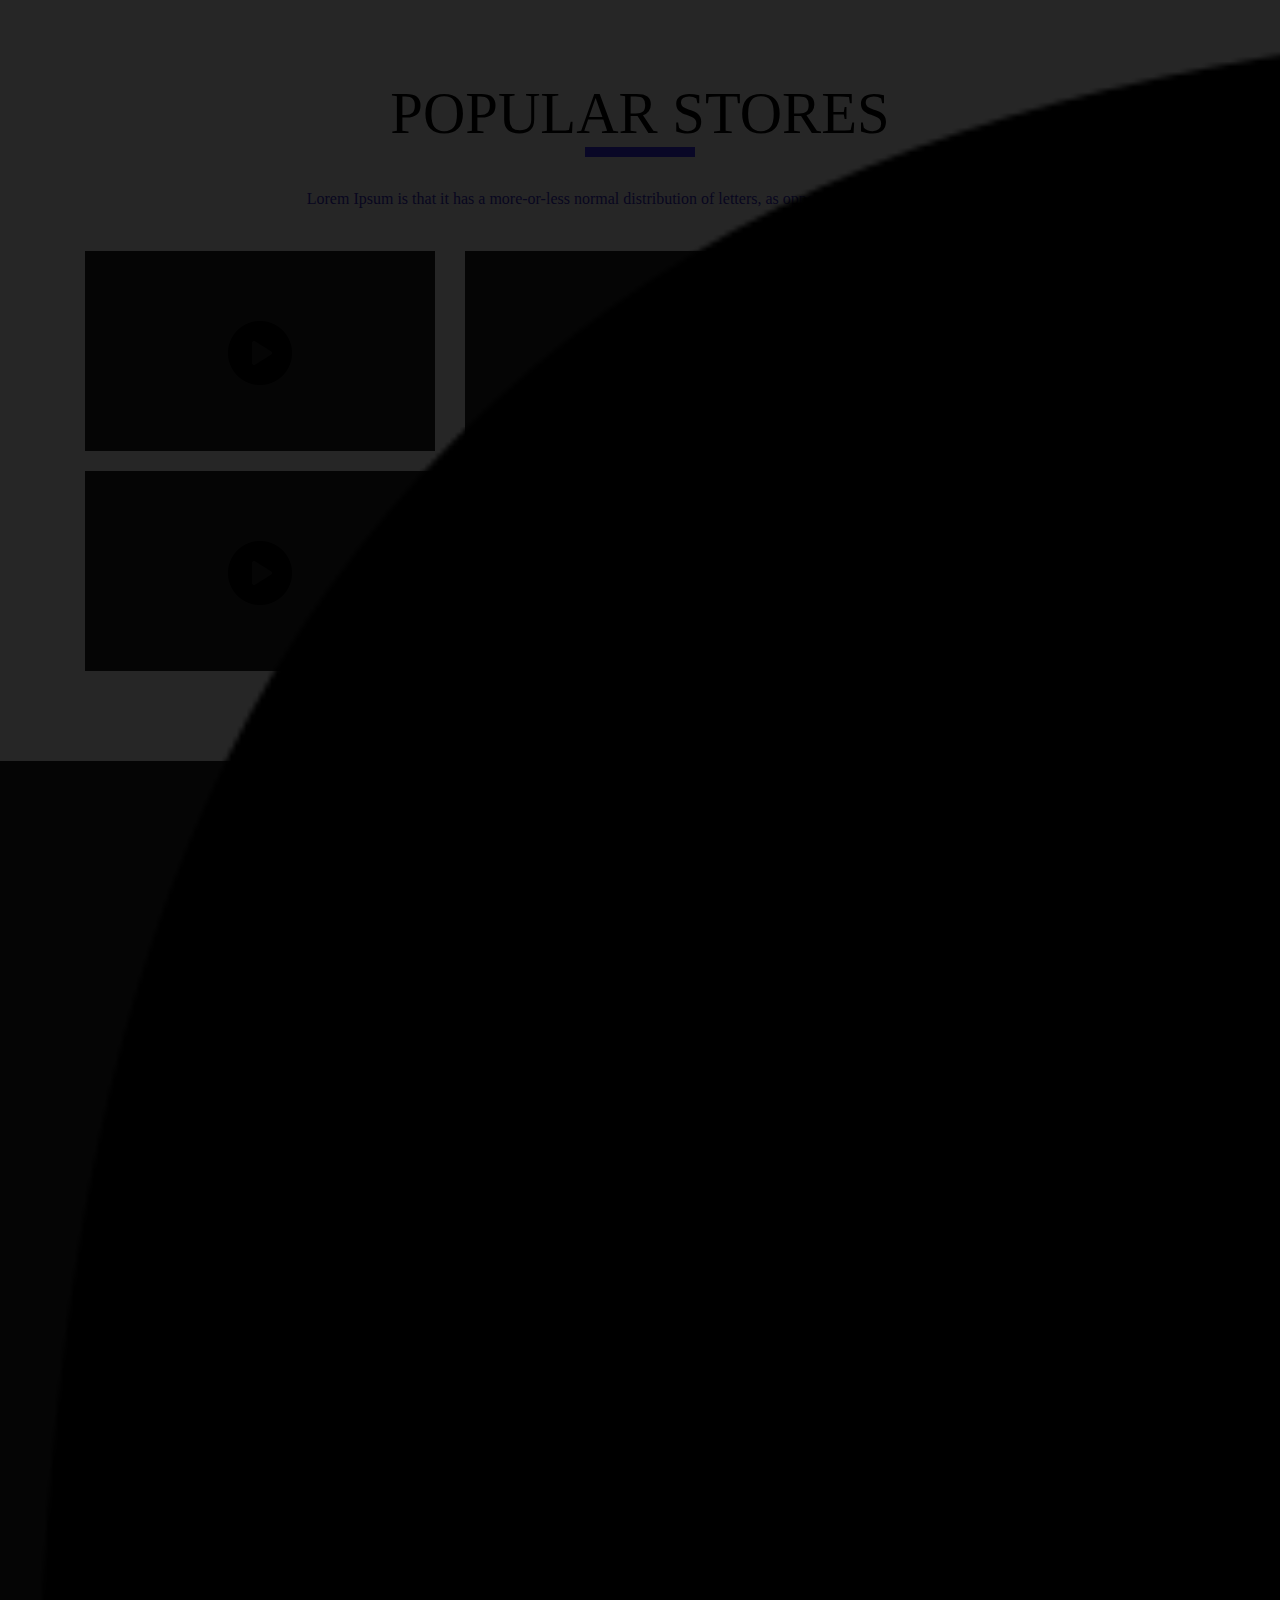
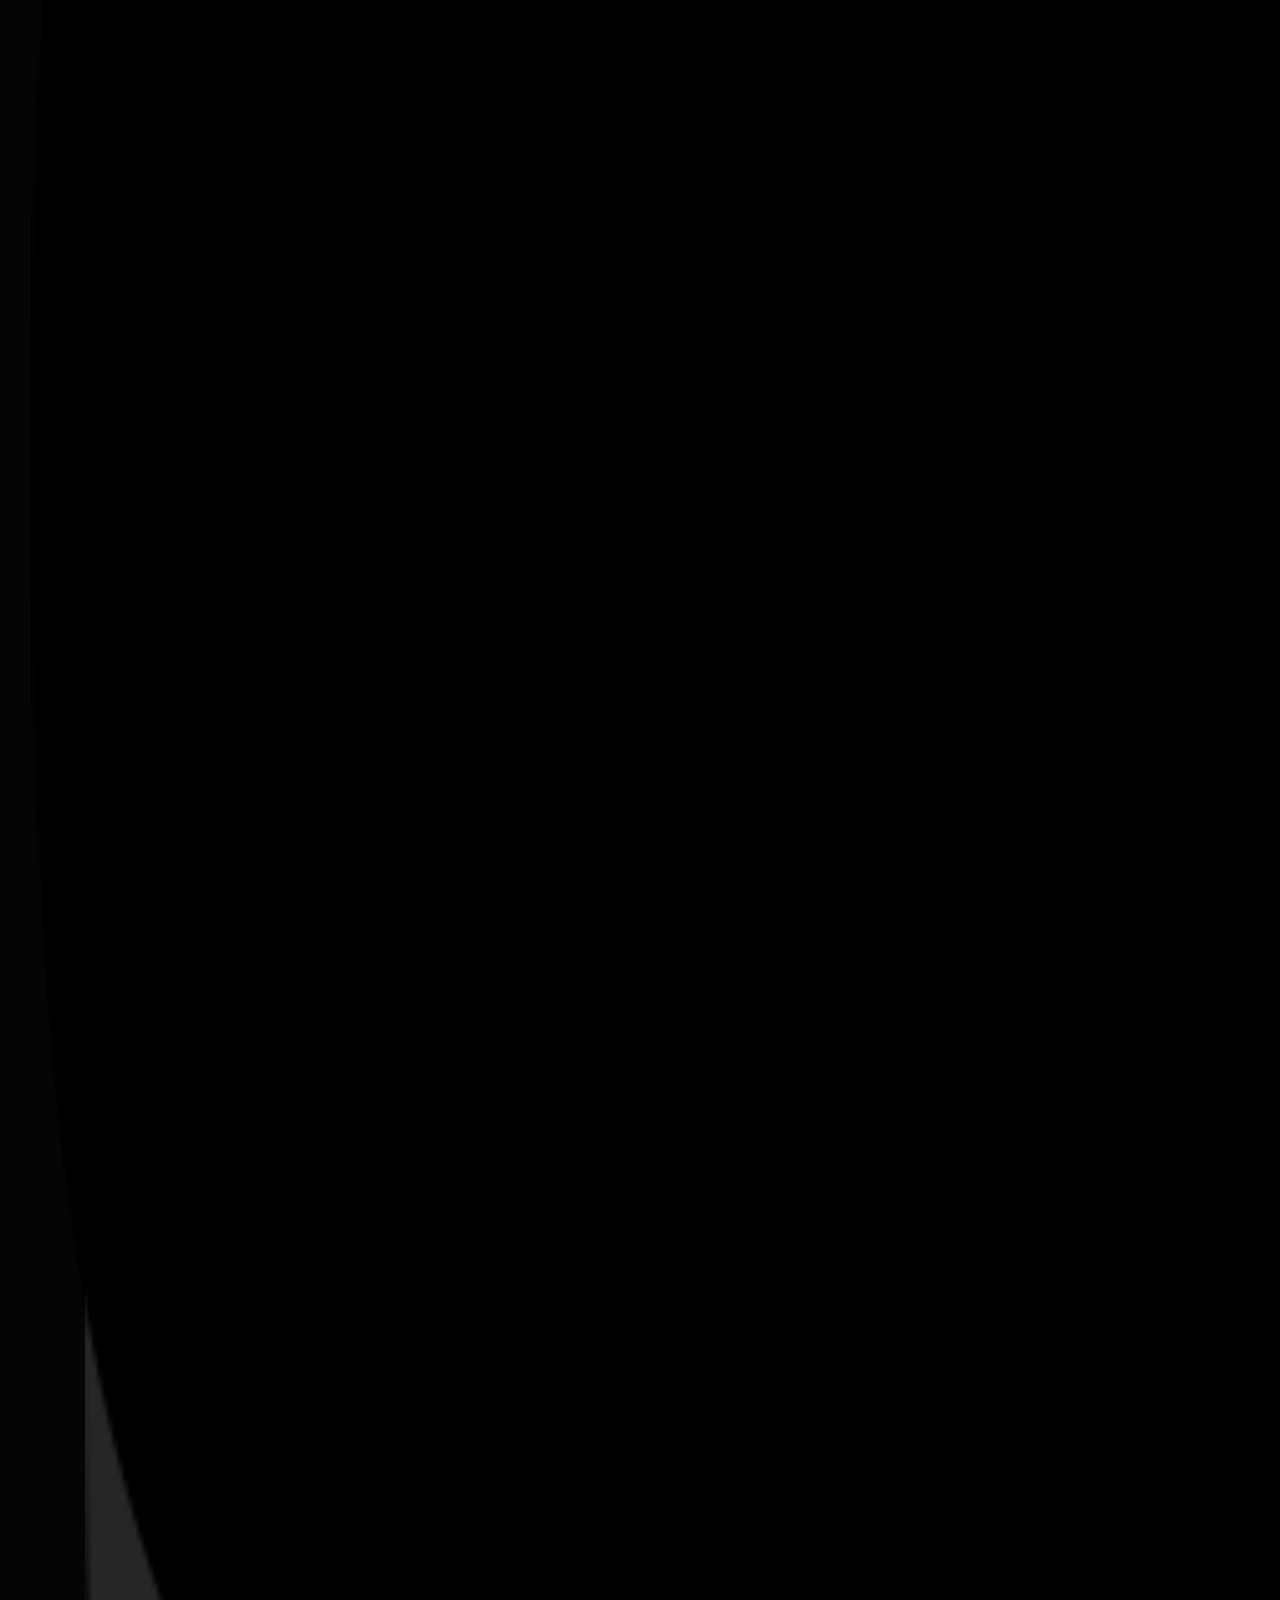
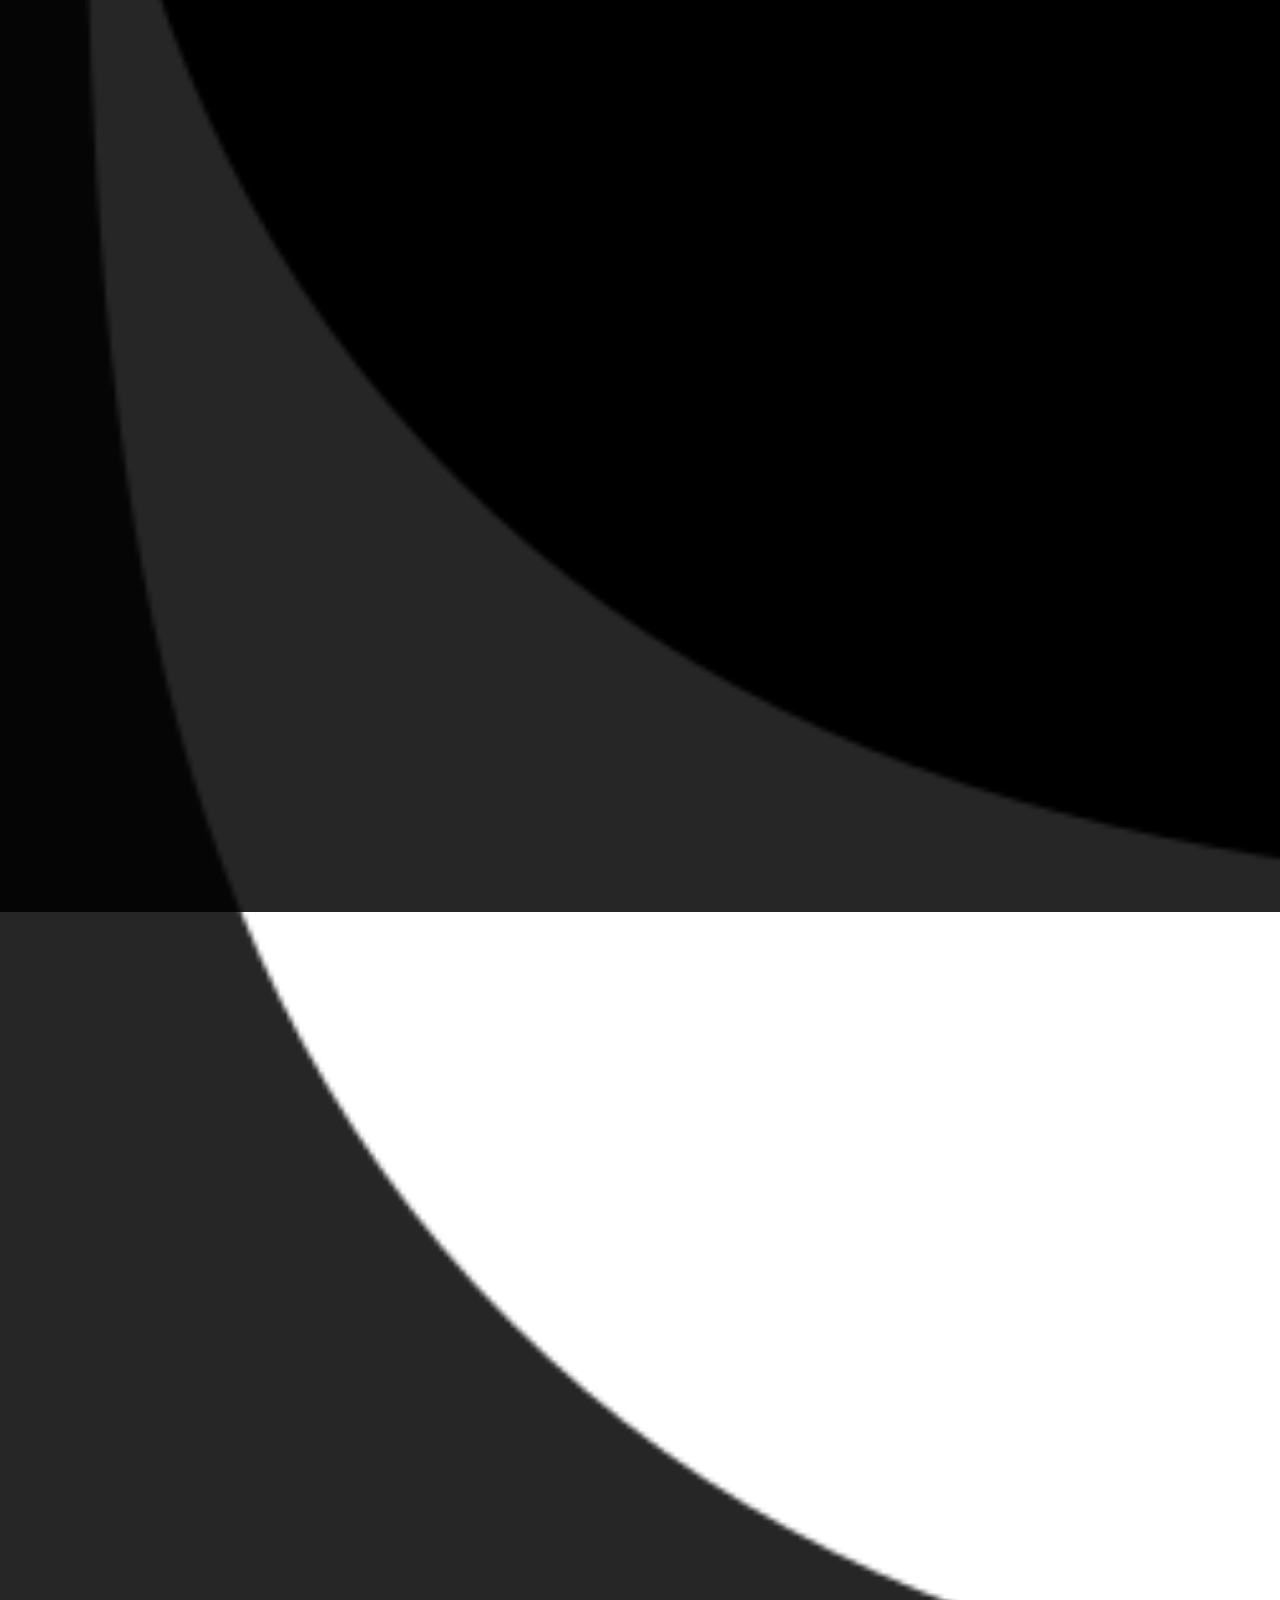
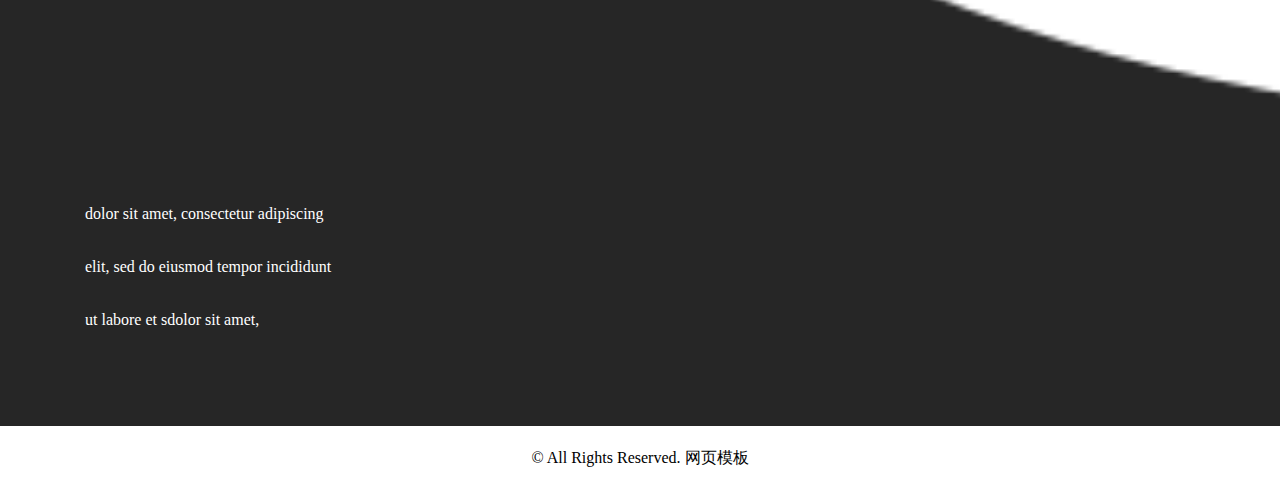
==== index.html @ aa5a90cc "Update and rename news.html to index.html" ====
<!DOCTYPE html>
<html lang="en">
<head>
<!-- basic -->
<meta charset="utf-8">
<meta http-equiv="X-UA-Compatible" content="IE=edge">
<meta name="viewport" content="width=device-width, initial-scale=1">
<!-- mobile metas -->
<meta name="viewport" content="width=device-width, initial-scale=1">
<meta name="viewport" content="initial-scale=1, maximum-scale=1">
<!-- site metas -->
<title>News</title>
<meta name="keywords" content="">
<meta name="description" content="">
<meta name="author" content="">	
<!-- bootstrap css -->
<link rel="stylesheet" type="text/css" href="css/bootstrap.min.css">
<!-- style css -->
<link rel="stylesheet" type="text/css" href="css/style.css">
<!-- Responsive-->
<link rel="stylesheet" href="css/responsive.css">
<!-- fevicon -->
<link rel="icon" href="images/fevicon.png" type="image/gif" />
<!-- Scrollbar Custom CSS -->
<link rel="stylesheet" href="css/jquery.mCustomScrollbar.min.css">
<!-- Tweaks for older IEs-->
<link rel="stylesheet" href="https://cdn.bootcdn.net/ajax/libs/font-awesome/4.0.3/css/font-awesome.css">
<!-- owl stylesheets --> 
<link rel="stylesheet" href="css/owl.carousel.min.css">
<link rel="stylesheet" href="css/owl.theme.default.min.css">
<link rel="stylesheet" href="https://cdn.bootcdn.net/ajax/libs/fancybox/2.1.5/jquery.fancybox.min.css" media="screen">

</head>
<body>
	<!-- header section start -->
	<div class="header_section">
		<div class="container-fluid">
			<nav class="navbar navbar-expand-lg navbar-light bg-light">
                <div class="logo"><a href="index.html"><img src="images/logo.png"></a></div>
                <button class="navbar-toggler" type="button" data-toggle="collapse" data-target="#navbarSupportedContent" aria-controls="navbarSupportedContent" aria-expanded="false"aria-label="Toggle navigation">
                <span class="navbar-toggler-icon"></span>
                </button>
                <div class="collapse navbar-collapse" id="navbarSupportedContent">
                   <a class="nav-item nav-link" href="index.html">Home</a>
                   <a class="nav-item nav-link" href="browse ads.html">Browse ads</a>
                   <a class="nav-item nav-link" href="about.html">About</a>
                   <a class="nav-item nav-link" href="news.html">News</a>
                   <a class="nav-item nav-link" href="clients.html">Clients</a>
                   <a class="nav-item nav-link" href="contact.html">Contact</a>
                   <a class="nav-item nav-link" href="contact.html">LOG IN / SIGN UP</a>
                   <div class="search_main"><img src="images/search-icon.png"></div>
                </div>
            </nav>
		</div>
    </div>
	<!-- header section end -->
	<!-- section popular stores start -->
    <div class="layout_padding popular_section">
        <div class="container">
            <h1 class="popular_taital">POPULAR STORES</h1>
            <p class="lorem_ipsum_text">Lorem Ipsum is that it has a more-or-less normal distribution of letters, as opposed to using 'Content her</p>
            <div class="popular_section2">
                <div class="row">
                    <div class="col-md-4">
                        <div class="video_main">
                            <div class="play_icon"><a href="#"><img src="images/play-icon.png"></a></div>
                        </div>
                        <div class="video_main">
                            <div class="play_icon"><a href="#"><img src="images/play-icon.png"></a></div>
                        </div>
                    </div>
                    <div class="col-md-4">
                        <div class="video_main_2">
                            <div class="play_icon_2"><a href="#"><img src="images/play-icon.png"></a></div>
                        </div>
                    </div>
                    <div class="col-md-4">
                        <div class="video_main">
                            <div class="play_icon"><a href="#"><img src="images/play-icon.png"></a></div>
                        </div>
                        <div class="video_main">
                            <div class="play_icon"><a href="#"><img src="images/play-icon.png"></a></div>
                        </div>
                    </div>
                </div>
            </div>
        </div>
    </div>
    <!-- section POPULAR STORES end -->
	<!-- footer section start -->
	<div class="layout_padding footer_section">
		<div class="container">
			<div class="row">
				<div class="col-sm-6 col-md-6 col-lg-3">
					<div class="footer_logo"><img src="images/footer-logo.png"></div>
					<p class="dolor_text">dolor sit amet, consectetur adipiscing elit, sed do eiusmod tempor incididunt ut labore et sdolor sit amet,</p>
				</div>
				<div class="col-sm-6 col-md-6 col-lg-3">
					<h1 class="quick_text">Quick links</h1>
					<div class="chevron_arrow"><img src="images/chevron-arrow.png"><span class="padding-left">Join Us</span></div>
					<div class="chevron_arrow"><img src="images/chevron-arrow.png"><span class="padding-left">Maintenance</span></div>
					<div class="chevron_arrow"><img src="images/chevron-arrow.png"><span class="padding-left">Language Packs</span></div>
					<div class="chevron_arrow"><img src="images/chevron-arrow.png"><span class="padding-left">LearnPress</span></div>
					<div class="chevron_arrow"><img src="images/chevron-arrow.png"><span class="padding-left">Release Status</span></div>
				</div>
				<div class="col-sm-6 col-md-6 col-lg-3">
					<h1 class="subscribe_text">Subcribe email</h1>
					<p class="ipsum_text">Lorem ipsum dolor sit amet, consectetur adipiscing elit,</p>
					<input type="text" class="email_text" placeholder="Your Email" name="Name">
					<button class="submit_text">Submit</button>
				</div>
				<div class="col-sm-6 col-md-6 col-lg-3">
					<h1 class="quick_text">Contact Us</h1>
					<div class="map_flag"><img src="images/map-flag.png"><span class="padding-left">London 145 United Kingdom</span></div>
					<div class="map_flag"><img src="images/email-icon.png"><span class="padding-left">adsiter@gmail.com</span></div>
					<div class="map_flag"><img src="images/phone-icon.png"><span class="padding-left">+12586954775</span></div>
				</div>
			</div>
		</div>
	</div>
	<!-- footer section end -->
	<!-- copyright section start -->
    <div class="copyright">
    	<p class="copyright_text">&copy; All Rights Reserved. <a target="_blank" href="http://www.mobanwang.com/" title="网页模板">网页模板</a></p>
    </div>
	<!-- copyright section end -->
    <!-- Javascript files-->
    <script src="js/jquery.min.js"></script>
    <script src="js/popper.min.js"></script>
    <script src="js/bootstrap.bundle.min.js"></script>
    <script src="js/jquery-3.0.0.min.js"></script>
    <script src="js/plugin.js"></script>
    <!-- sidebar -->
    <script src="js/jquery.mCustomScrollbar.concat.min.js"></script>
    <script src="js/custom.js"></script>
    <!-- javascript --> 
    <script src="js/owl.carousel.js"></script>
    <script src="https://cdn.bootcdn.net/ajax/libs/fancybox/2.1.5/jquery.fancybox.min.js"></script>    
</body>
</html>
---- css/style.css ----
/*--------------------------------------------------------------------- File Name: style.css ---------------------------------------------------------------------*/


/*--------------------------------------------------------------------- import Fonts ---------------------------------------------------------------------*/
@import url('https://fonts.googleapis.com/css?family=Raleway:100,100i,200,200i,300,300i,400,400i,500,500i,600,600i,700,700i,800,800i,900,900i&display=swap&subset=latin-ext');

@import url('https://fonts.googleapis.com/css?family=Poppins:100,100i,200,200i,300,300i,400,400i,500,500i,600,600i,700,700i,800,800i,900,900i');

/*****---------------------------------------- 1) font-family: 'Rajdhani', sans-serif;
 2) font-family: 'Poppins', sans-serif;
 ----------------------------------------*****/


/*--------------------------------------------------------------------- import Files ---------------------------------------------------------------------*/

@import url(animate.min.css);
@import url(normalize.css);
@import url(icomoon.css);
@import url(css/font-awesome.min.css);
@import url(meanmenu.css);
@import url(owl.carousel.min.css);
@import url(swiper.min.css);
@import url(slick.css);
@import url(jquery.fancybox.min.css);
@import url(jquery-ui.css);
@import url(nice-select.css);

/*--------------------------------------------------------------------- skeleton ---------------------------------------------------------------------*/

* {
    box-sizing: border-box !important;
    transition: ease all 0.5s;
}

html {
    scroll-behavior: smooth;
}

body {
    color: #666666;
    font-size: 14px;
    font-family: MiSans;
    line-height: 1.80857;
    font-weight: normal;
    overflow-x: hidden;
}

a {
    color: #1f1f1f;
    text-decoration: none !important;
    outline: none !important;
    -webkit-transition: all .3s ease-in-out;
    -moz-transition: all .3s ease-in-out;
    -ms-transition: all .3s ease-in-out;
    -o-transition: all .3s ease-in-out;
    transition: all .3s ease-in-out;
}

h1,
h2,
h3,
h4,
h5,
h6 {
    letter-spacing: 0;
    font-weight: normal;
    position: relative;
    padding: 0 0 10px 0;
    font-weight: normal;
    line-height: normal;
    color: #111111;
    margin: 0
}

h1 {
    font-size: 48px
}

h2 {
    font-size: 22px
}

h3 {
    font-size: 18px
}

h4 {
    font-size: 16px
}

h5 {
    font-size: 14px
}

h6 {
    font-size: 13px
}

*,
*::after,
*::before {
    -webkit-box-sizing: border-box;
    -moz-box-sizing: border-box;
    box-sizing: border-box;
}

h1 a,
h2 a,
h3 a,
h4 a,
h5 a,
h6 a {
    color: #212121;
    text-decoration: none !important;
    opacity: 1
}

button:focus {
    outline: none;
}

ul,
li,
ol {
    margin: 0px;
    padding: 0px;
    list-style: none;
}

p {
    margin: 20px;
    font-size: 15px;
    line-height: 24px;
    color: #110f0a;
}

a {
    color: #ffffff;
    text-decoration: none;
    outline: none !important;
}


.layout_padding {
    padding-bottom: 0px;
    padding-top: 80px;
}

.logo {
    width: 32;
    height: 32;
    float: left;
}


.header_section {  
    -webkit-tap-highlight-color: transparent;
    width: 100%;
    float: left;
    background-image: url(../images/banner.png);
    height: auto;
    background-size: 100% auto;
    background-repeat: no-repeat;
    background-attachment: scroll;
}

nav.main-menu {
    float: left;
    margin-left: 0;
    padding-top: 40px;
}

.main-menu ul {
    margin: 0;
    list-style-type: none;
    margin-bottom: 10px;
}

.main-menu ul>li {
    position: inherit;
    display: inline-block;
    vertical-align: middle;
    padding-right: 30px;
    font-size: 16pt;
    color: #060608;
}

.search_main {
    width: 20%;
    float: right;
    text-align: right;
}

.bg-light {
    background-color: #ffffff !important;
}

.nav-link {
    padding-right: 17px;
    padding-left: 17px;
    color: #ffffff;
    font-size: 14pt;
    text-transform: uppercase;
}

.nav-link:focus,
.nav-link:hover {}

.login_text {
    font-size: 14pt;
    color: #060608;
    display: none;
}

.doctor {
    padding-right: 10px;
}

.banner_section {
    width: 100%;
    float: left;
    padding-bottom: 80px;
}

.video_icon {
    width: 100%;
    float: left;
    padding-top: 40px;
}

.banner_taital {
    width: fit-content;
    float: left;
    color: #ffffff;
    font-size: 60pt;
    font-weight: bold;
    margin-top: 80px;
    margin-bottom: 36px;
}

.banner_taital_1 {
    width: fit-content;
    float: left;
    color: #ffffff;
    font-size: 60pt;
    font-weight: bold;
    line-height: 50px;
}

.browse_text {
    width: 100%;
    float: left;
    font-size: 16px;
    color: #cbcbcb;
    padding-bottom: 50px;
    margin-left: 0px;
}

.banner_bt {
    width: fit-content;
    float: left;
}

.read_bt {
    width: fit-content;
    float: left;
}

.read_bt a {
    width: fit-content;
    float: left;
    color: #fff;
    font-size: 17pt;
    border-radius: 5px;
    backdrop-filter: blur(50px);
    padding: 20px 30px 20px 30px;
    text-align: center;
}

.read_bt a:hover {}

.fashion_menu {
    width: 100%;
    float: left;
    padding: 0px 20px;
}

.fashion_menu ul {
    margin: 0px;
    padding: 0px;
}

.fashion_menu li a {
    float: left;
    color: #fff;
    padding: 10px;
}

.fashion_menu li a:hover {}

.fashion_menu li {
    float: left;
    padding-left: 20px;
    font-size: 14pt;
    color: #707070;
    padding: 0px 18px;
    margin-top: 50px;
}

.promoted_sectipon {
    width: 100%;
    float: left;
    background-color: #e6e6e6;
    height: auto;
    padding-bottom: 80px;
}

.promoted_section {
    width: 100%;
    float: left;
}

.promoted_text {
    width: 100%;
    float: left;
    text-align: center;
    font-size: 44pt;
    color: #000000;
    font-weight: bold;
}

.promoted_text::after {
    content: '';
    border: 5px solid #2050FF;
    position: relative;
    width: 110px;
    text-align: center;
    right: 0;
    top: 0px;
    margin: 0 auto;
    display: flex;
    justify-content: center;
}

.images_main {
    width: 100%;
    float: left;
    margin-top: 50px;
}

.images {
    width: 100%;
    float: left;
}

.promoted_bt {
    width: 90%;
    text-align: center;
    background-color: #ffffff;
    margin: 0 auto;
    display: list-item;
    top: -35px;
    position: relative;
    height: 50px;
    border: 0px;
    font-size: 14pt;
    border-radius: 21px;
}

.eye-icon {
    width: 100%;
    margin: 0 auto;
    text-align: center;
}

.like-icon {
    padding-left: 20px;
}

.numbar_text {
    width: 100%;
    float: left;
    text-align: center;
    font-size: 17pt;
    color: #000;
}

.mobile_bt {
    width: 60%;
    margin: 0 auto;
}

.mobile_bt a {
    width: 100%;
    float: left;
    text-align: center;
    font-size: 14pt;
    color: #fcfcfc;
    background-color: #2050FF;
    display: block;
    padding: 8px 0px;
    border-radius: 21px;
}

.mobile_bt a:hover {}

.popular_section {
    width: 100%;
    float: left;
    padding-bottom: 90px;
}

.popular_taital {
    width: 100%;
    float: left;
    font-size: 44pt;
    color: #000000;
    text-align: center;
}

.popular_taital::after {
    content: '';
    border: 5px solid #3b31fa;
    position: relative;
    width: 110px;
    text-align: center;
    right: 0;
    top: 0px;
    margin: 0 auto;
    display: flex;
    justify-content: center;
}

.popular_section2 {
    width: 100%;
    float: left;
}

.video_main {
    width: 100%;
    float: left;
    background-color: #252525;
    height: 200px;
    background-size: cover;
    margin-top: 20px;
}

.play_icon {
    width: 100%;
    float: left;
    text-align: center;
    padding: 70px;
}

.video_main_2 {
    width: 100%;
    float: left;
    background-color: #252525;
    height: 420px;
    background-size: cover;
    margin-top: 20px;
}

.play_icon_2 {
    width: 100%;
    float: left;
    text-align: center;
    padding: 178px 0px;
}

.lorem_ipsum_text {
    width: 100%;
    float: left;
    font-size: 16px;
    color: #372ecb;
    text-align: center;
    margin-left: 0px;
}

.popular_section_2 {
    width: 100%;
    float: left;
}

.about_section {
    width: 100%;
    float: left;
    background-image: url(../images/about-banner.png);
    height: auto;
    padding: 110px 0px;
    background-size: 100%;
    background-repeat: no-repeat;
}

.about_taital {
    width: 62%;
    margin: 0 auto;
    font-size: 34pt;
    text-align: center;
    color: #ffffff;
    border-bottom: 4px solid#ffffff;
    text-transform: uppercase;
    font-weight: bold;
}

.lorem_text {
    width: 100%;
    float: left;
    font-size: 13pt;
    color: #ffffff;
    text-align: center;
    padding-top: 20px;
    font-weight: 500;
    margin-left: 0px;
}

.clients_section {
    width: 100%;
    float: left;
    padding-bottom: 80px;
}

.client_img {
    width: 100%;
    float: left;
    text-align: center;
    padding-top: 100px;
}

.icon01 {
    border-radius: 192px
}

.client_text {
    width: 100%;
    float: left;
    text-align: center;
    font-size: 13pt;
    color: #000;
    padding-top: 15px;
}

.adiser_text {
    width: 100%;
    float: left;
    font-size: 17px;
    color: #000000;
    text-align: center;
    margin-left: 0px;
}

.long_text {
    width: 75%;
    margin: 0 auto;
    text-align: center;
    font-size: 13pt;
    color: #000;
    padding-top: 15px;
    font-weight: 500;
}

.updatelist {
    width: 75%;
    margin: 0 auto;
    font-size: 13pt;
    color: #000;
    padding-top: 15px;
    font-weight: 500;
}

.carousel-indicators .active {
    background-color: #CE0E2D;
}

.carousel-indicators li {
    position: relative;
    -ms-flex: 0 1 auto;
    flex: 0 1 auto;
    width: 47px;
    height: 10px;
    margin-right: 3px;
    margin-left: 3px;
    text-indent: -999px;
    background-color: #052501;
}

.carousel {
    position: relative;
    padding-bottom: 60px;
}

.contact_section {
    width: 100%;
    float: left;
}

.map_section {
    width: 100%;
    float: left;
    position: relative;
}

.input_main {
    width: 45%;
    margin: 0 auto;
    background-color: #372ecb;
    position: absolute;
    top: 0;
    text-align: center;
    margin-left: 340px;
    padding: 20px 20px 0px 20px;
}

.padding_0 {
    padding: 0px;
}

.email-bt {
    background: #ffffff;
    border: none;
    color: #052501;
    width: 100%;
    height: 55px;
    font-size: 22px;
    padding: 20px;
    margin-bottom: 20px;
}

.massage-bt {
    background: #ffffff;
    border: none;
    color: #052501;
    width: 100%;
    height: 160px;
    font-size: 22px;
    padding: 20px;
}

.map {
    width: 100%;
    float: left;
    background-size: 100%;

}

.footer_section {
    width: 100%;
    float: left;
    background-color: #262626;
    height: auto;
    padding-bottom: 60px;
}

.dolor_text {
    width: 100%;
    float: left;
    font-size: 12pt;
    color: #ffffff;
    line-height: 53px;
    margin-left: 0;
    font-family: MiSans;

}

.quick_text {
    width: 70%;
    float: left;
    font-size: 24pt;
    color: #ffffff;
    border-bottom: 4px solid#fbf5f5;
    margin-bottom: 26px;
    font-family: MiSans;
}

.chevron_arrow {
    width: 100%;
    float: left;
    font-size: 12pt;
    color: #ffffff;
    line-height: 41px;
    font-family: MiSans;
}

.padding-left {
    padding-left: 10px;
}

.subscribe_text {
    width: 94%;
    float: left;
    font-size: 24pt;
    color: #ffffff;
    border-bottom: 4px solid#ffffff;
    margin-bottom: 26px;
    font-family: MiSans;
}

.ipsum_text {
    width: 100%;
    float: left;
    font-size: 12pt;
    color: #fffefa;
    line-height: 30px;
    margin: 0;
    font-family: MiSans;
}

.email_text {
    width: 100%;
    float: left;
    background-color: #ffffff;
    color: #a09f9b;
    border-radius: 5px;
    padding: 5px 15px;
    margin-top: 20px;
    border: 0px;
    font-size: 14pt;
    font-family: MiSans;
}

.email_text::placeholder {
    color: #a09f9b;
}

.submit_text {
    width: 60%;
    float: left;
    background-color: #f15af3;
    color: #fbf5f5;
    border-radius: 5px;
    padding: 8px 15px;
    margin-top: 20px;
    border: 0px;
    font-size: 14pt;
    font-family: MiSans;
}

.footer_logo {
    width: 100%;
    float: left;
    padding-top: 10px;
    padding-bottom: 20px;
}

.map_flag {
    width: 100%;
    float: left;
    font-size: 12pt;
    color: #ffffff;
    display: inline-flex;
    padding-bottom: 20px;
    font-family: MiSans;
}

.copyright {
    width: 100%;
    float: left;
    background-color: #ffffff;
}

.copyright_text {
    width: 100%;
    float: left;
    font-size: 16px;
    color: #000000;
    text-align: center;
    margin-left: 0px;
    margin-right: 0px;
}

.copyright_text a {
    color: #000000;
}

.copyright_text a:hover {}

nav.navbar.navbar-expand-lg.navbar-light.bg-light {
    background: transparent !important;
}

.margin_top0 {
    margin-top: 80px;
}

.margin_0 {
    margin: 80px 0px;
}

.bilibili {
    margin-top: 10px;
    display: inline-block; /* 设置为块元素 */
    width: fit-content;
    height: 50px;
    line-height: 50px; /* 设置垂直居中 */
    border: 1px solid #ccc;
    background-color: #FB7299;
    text-align: center;
    white-space: nowrap;
    border-radius: 21px;
    padding-inline: inherit;
}

.coolapk {
    margin-top: 10px;
    display: inline-block; /* 设置为块元素 */
    width: fit-content;
    height: 50px;
    line-height: 50px; /* 设置垂直居中 */
    border: 1px solid #ccc;
    background-color: green;
    text-align: center;
    white-space: nowrap;
    border-radius: 21px;
    padding-inline: inherit;
}

.xiaomi {
    margin-top: 10px;
    display: inline-block; /* 设置为块元素 */
    width: fit-content;
    height: 50px;
    line-height: 50px; /* 设置垂直居中 */
    border: 1px solid #ccc;
    background-color: #ff6900;
    text-align: center;
    white-space: nowrap;
    border-radius: 21px;
    padding-inline: inherit;
}

.xda {
    margin-top: 10px;
    display: inline-block; /* 设置为块元素 */
    width: fit-content;
    height: 50px;
    line-height: 50px; /* 设置垂直居中 */
    border: 1px solid #ccc;
    background-color: blue;
    text-align: center;
    white-space: nowrap;
    border-radius: 21px;
    padding-inline: inherit;
}

.news {
    margin-top: 10px;
    margin-bottom: 21px;
    display: inline-block; /* 设置为块元素 */
    width: 210px;
    height: 50px;
    line-height: 50px; /* 设置垂直居中 */
    border: 1px solid #ccc;
    background-color: rgb(0, 0, 0);
    text-align: center;
    white-space: nowrap;
    border-radius: 21px
}

.version{
    padding-bottom: 5%;
    border-bottom: 2px solid black;
}

.download {
    margin-top: 10px;
    display: inline-block; /* 设置为块元素 */
    width: 210px;
    height: 50px;
    line-height: 50px; /* 设置垂直居中 */
    border: 1px solid #ccc;
    background-color: #2050FF;
    text-align: center;
    white-space: nowrap;
    border-radius: 21px
}

a:hover{
    color: #fff;
}

.container-fluid {
    background-color: rgba(0, 0, 0, .85);
    z-index: 99;
    backdrop-filter: blur(50px);
    position: fixed;
    backdrop-filter: opacity(20%);
    top: 0;
    width: 100%;
}
---- css/responsive.css ----
/*--------------------------------------------------------------------- File Name: responsive.css ---------------------------------------------------------------------*/


/*------------------------------------------------------------------- 991px x 768px ---------------------------------------------------------------------*/

@media only screen and (min-width: 768px) and (max-width: 991px) {
    
    .header-search {
        padding: 15px 0px;
    }
}


/*------------------------------------------------------------------- 767px x 599px ---------------------------------------------------------------------*/

@media only screen and (min-width: 599px) and (max-width: 767px) {
    .logo {
        text-align: center;
    }
    .cart-content-right {
        padding-bottom: 5px;
    }
    .mg {
        margin: 0px 0px;
    }
    .menu-area-main {
        height: 256px;
        overflow-y: auto;
    }
    .megamenu>.row [class*="col-"] {
        padding: 0px;
    }
    .menu-area-main .megamenu .men-cat {
        padding: 0px 15px;
    }
    .menu-area-main .megamenu .women-cat {
        padding: 0px 15px;
    }
    .menu-area-main .megamenu .el-cat {
        padding: 0px 15px;
    }
    .mean-container .mean-nav ul li a.mean-expand {
        height: 19px;
    }
    .category-box.women-box {
        display: none;
    }
    .cart-box {
        display: inline-block;
        margin: 0px 30px;
    }
    .wish-box {
        float: none;
        margin: 0px 30px;
        display: inline-block;
    }
    .menu-add {
        display: none;
    }
    .category-box {
        display: none;
    }
    .mean-container .mean-nav ul li ol {
        padding: 0px;
    }
    .mean-container .mean-nav ul li a {
        padding: 10px 20px;
        width: 94.8%;
    }
    .mean-container .mean-nav ul li li a {
        width: 92%;
        padding: 1em 4%;
    }
    .mean-container .mean-nav ul li li li a {
        width: 100%;
    }
    .header-search {
        padding: 15px 0px;
    }
    #collapseFilter.d-md-block {
        padding: 30px 0px;
    }
}


/*------------------------------------------------------------------- 599px x 280px ---------------------------------------------------------------------*/

@media only screen and (min-width: 280px) and (max-width: 599px) {
    .cart-content-right {
        padding-bottom: 5px;
    }
    .megamenu>.row [class*="col-"] {
        padding: 0px;
    }
    .menu-area-main .megamenu .men-cat {
        padding: 0px 15px;
    }
    .menu-area-main .megamenu .women-cat {
        padding: 0px 15px;
    }
    .menu-area-main .megamenu .el-cat {
        padding: 0px 15px;
    }
    .mean-container .mean-nav ul li a {
        padding: 1em 4%;
        width: 92%;
    }
    .mean-container .mean-nav ul li li a {
        width: 90%;
        padding: 1em 5%;
    }
    .mean-container .sub-full.megamenu-categories ol li a {
        padding: 5px 0px;
        text-transform: capitalize;
        width: 100%;
    }
    .megamenu .sub-full.megamenu-categories .women-box .banner-up-text a {
        width: auto;
        border: none;
        float: none;
    }
    .menu-area-main {
        height: 45px;
        overflow-y: auto;
    }
    .mean-container .mean-nav ul li a.mean-expand {
        top: 0;
    }





}

@media (min-width: 992px) and (max-width: 1199px) {
    
    .titlepage h2::after {width: 58%;}
    .about-box .titlepage h2::after {
        width: 52%;
right: -221px;
    }
    .Nursery-img .text-box h3 {padding: 111px 50px;}
    .contact .titlepage h2::after {
    left: -650px;
width: 30%;
   }
   .sporrt_text { margin-top: 0px;}
   #main_slider a.carousel-control-prev {
    display: none;
   }
   #main_slider a.carousel-control-next {
    display: none;
    }

.header_section { background-size: cover; }
.banner_taital { font-size: 62pt;}
.banner_taital_1 { font-size: 62pt;}
.browse_text { font-size: 11pt; padding-bottom: 0px;}
.read_bt a { margin-bottom: 0px; }
.video_icon { text-align: center; }
.banner_section { padding-bottom: 30px; padding-top: 30px; background-size: cover; }
.read_bt { width: fit-content; } 
.fashion_menu li { padding: 0px 8px; }
.images { padding-top: 10px; } 
.about_taital { width: 69%; }
.lorem_text { font-size: 11pt; padding-top: 0px; font-weight: 300; }
.about_section { padding: 50px 0px; }
.long_text { width: 85%; font-size: 11pt; padding-top: 15px; font-weight: 300; }
.nav-link { padding-right: 10px; padding-left: 10px; font-size: 13pt; }
.quick_text { width: 82%; }
.subscribe_text { width: 100%; font-size: 22pt; }
.map_flag { font-size: 13px; }
.ipsum_text { font-size: 13px; }
.dolor_text { font-size: 13px; }
.chevron_arrow { font-size: 13px; }
.search_main { width: 8%; }


}

@media (min-width: 768px) and (max-width: 991px) {
    .main-menu ul > li a {padding: 7px 6px ; }
    .main-menu ul>li a { font-size: 14px;}


    .banner-main .carousel-caption h1 {

        font-size: 36px;
        padding-top: 0px;
    }
    .banner-main .carousel-caption p {

        margin-bottom: 7px;
        display: none;
    }
    .main { width: 15%;}
    .info_icon { min-width: 10%;}
    #main_slider a.carousel-control-prev {
    display: none;
    }
    .btn_main { margin-top: 58px; width: 65%;}
    #main_slider a.carousel-control-next {
    display: none;
    }
    .sporrt_text { margin-top: 0px; font-size: 24px;}
    .email_btn { padding: 41px;}
    .btn-primary {max-width: 144px;}
    .titlepage h2::after {width: 79%;}
    .about-box .titlepage h2::after {width: 73%;
       right: -88px;
    }
    .contact .titlepage h2::after {
        left: -403px;
        width: 41%;
    }
    .paddimg-right {
        padding-right: 15px;
    }
    .paddimg-left {
         padding-left: 15px;
    }

.header_section { background-size: cover; }
.banner_taital { font-size: 46pt;}
.banner_taital_1 { font-size: 46pt;}
.browse_text { font-size: 10pt; padding-bottom: 0px;}
.read_bt a { margin-bottom: 0px; }
.video_icon { text-align: center; }
.banner_section { padding-bottom: 30px; padding-top: 30px; background-size: cover; }
.read_bt { width: fit-content; } 
.fashion_menu li { padding: 0px 6px; }
.fashion_menu { padding: 0px; }
.fashion_menu li a { padding: 0px; }
.images { padding-top: 10px; } 
.lorem_ipsum_text { font-size: 13px; }
.about_taital { width: 92%; }
.lorem_text { font-size: 11pt; padding-top: 0px; font-weight: 300; }
.about_section { padding: 50px 0px; }
.long_text { width: 85%; font-size: 11pt; padding-top: 15px; font-weight: 300; }




}

@media (min-width: 576px) and (max-width: 767px) {
    .last {display: none;}
    .banner-main .carousel-caption {top: 0%;}
.titlepage h2 {
font-size: 42px;
display: block; 
}
#main_slider a.carousel-control-prev {
    position: absolute;
    left: 25%;
    top: 64%;
    display: none;
}
.btn_main { margin-top: 58px; width: 80%;}
#main_slider a.carousel-control-next {
    position: absolute;
    left: 50px;
    top: 64%;
    display: none;
}
.btn-primary {
    margin-top: 0px;
    margin-left: -7px;
}
.menu_main {
    width: 95%;}

.banner-main .carousel-caption h1 {
    font-size: 50px;
}
.titlepage h2::after {
width: 88%;
}

.about-box .titlepage h2::after {width: 45%;
right: -281px;}
.sporrt_text { margin-top: 0px;}
.Nursery-img .text-box h3 {
font-size: 36px;
padding: 126px 40px;
}
.main {
    width: 20%;}

.contact .titlepage h2::after {
    left: -234px;
width: 55%;
}
.header_section { background-size: cover; }
.banner_taital { font-size: 30pt;}
.banner_taital_1 { font-size: 30pt;}
.browse_text { font-size: 9pt; padding-bottom: 0px;}
.read_bt a { margin-bottom: 0px; }
.video_icon { text-align: center; }
.banner_section { padding-bottom: 30px; padding-top: 30px; background-size: cover; }
.email_boton { margin-top: 20px;}
.search_bt { width: 100%; margin-top: 20px;  }
.read_bt { width: fit-content; font-size: 13pt; }
.search_box { margin-top: 20px;}
.fashion_menu { display: none; }
.mobile_bt { margin-bottom: 20px;}
.popular_taital { font-size: 21pt;}
.promoted_text { font-size: 21pt;}
.about_taital { width: 75%; font-size: 20pt;} 
.lorem_text { font-size: 10pt; margin: 0px; }
.about_section { background-size: cover; }
.client_img { padding-top: 30px;}
.long_text { width: 100%; font-size: 10pt; }
.input_main { padding-top: 20px; width: 90%; margin-left: 30px;}
.search_box { padding: 10px 20px; }
.slider_img { padding-top: 20px;}
.electronic_text { font-size: 23pt;}
.quick_text { font-size: 23pt;}
.subscribe_text { font-size: 23pt;}
.copyright_text { margin-left: 0px; font-size: 13pt;}

.map_flag { font-size: 15px; }
.images { padding-top: 10px; } 

}


@media (max-width: 575px) {
    .last { display: none; }
    .carousel-caption {display: none;} 
.header { padding-top: 0px; }
.btn-primary {max-width: 126px;
margin-right: 2px;
font-size: 14px;}
.banner-main .carousel-caption h1 {font-size: 30px; line-height: 38px;}
.titlepage h2 {
    font-size: 27px;
}
.sporrt_text{ 
     font-size: 23px; 
     margin-top: 0px;
}
.main {
    width: 30%;
}
.btn_main {
    margin-top: 30px;
    padding-bottom: 30px;
    width: 55%;}

#main_slider a.carousel-control-prev {
    position: absolute;
    left: 175px;
    top: 90%;
    display: none;
}

#main_slider a.carousel-control-next {
    position: absolute;
    left: 236px;
    top: 90%;
    display: none;
}

.titlepage h2::after {
    width: 93%;
}
    .about-box .titlepage h2::after {
        width: 238px;
        right: -50px;
    }
 .Gallery .titlepage h2 {
    font-size: 47px;
 }
    .Gallery .titlepage h2::after {
        width: 89%;
    }

    .paddimg-right {
    padding-right: 15px;
}
.paddimg-left {
    padding-left: 15px;
}
.Nursery-img .text-box h3 {
font-size: 23px;
padding: 30px 14px;

}

.contact .titlepage h2::after {

    left: -8px;
    width: 281px;
}
.footer .headinga span {
font-size: 16px;

}
.menu-bottom {
    margin-bottom: 45px;
}
ul.link li {

    padding: 8px 12px;
    padding-bottom: 0px; 
}


.header_section { background-size: cover; }
.banner_taital { font-size: 30pt;}
.banner_taital_1 { font-size: 30pt;}
.browse_text { font-size: 9pt; padding-bottom: 0px;}
.read_bt a { margin-bottom: 0px; }
.video_icon { text-align: center; }
.banner_section { padding-bottom: 30px; padding-top: 30px; background-size: cover; }
.email_boton { margin-top: 20px;}
.search_bt { width: 100%; margin-top: 20px;  }
.read_bt { width: fit-content; font-size: 13pt; }
.search_box { margin-top: 20px;}
.fashion_menu { display: none; }
.mobile_bt { margin-bottom: 20px;}
.popular_taital { font-size: 21pt;}
.promoted_text { font-size: 21pt;}
.about_taital { width: 100%; font-size: 15pt;} 
.lorem_text { font-size: 12pt; margin: 0px; }
.about_section { background-size: cover; padding: 50px 0px; }
.client_img { padding-top: 30px;}
.long_text { width: 100%; font-size: 11pt; }
.input_main { padding-top: 20px; width: 100%; margin-left: 0px;}
.search_box { padding: 10px 20px; }
.slider_img { padding-top: 20px;}
.electronic_text { font-size: 23pt;}
.quick_text { font-size: 24pt;}
.copyright_text { margin-left: 0px; font-size: 13pt;}
.navbar-light .navbar-nav .nav-link { color: #060608; font-size: 13pt; padding-top: 5px; }

.images_main { margin-top: 10px; } 
.images { margin-top: 20px; }

}
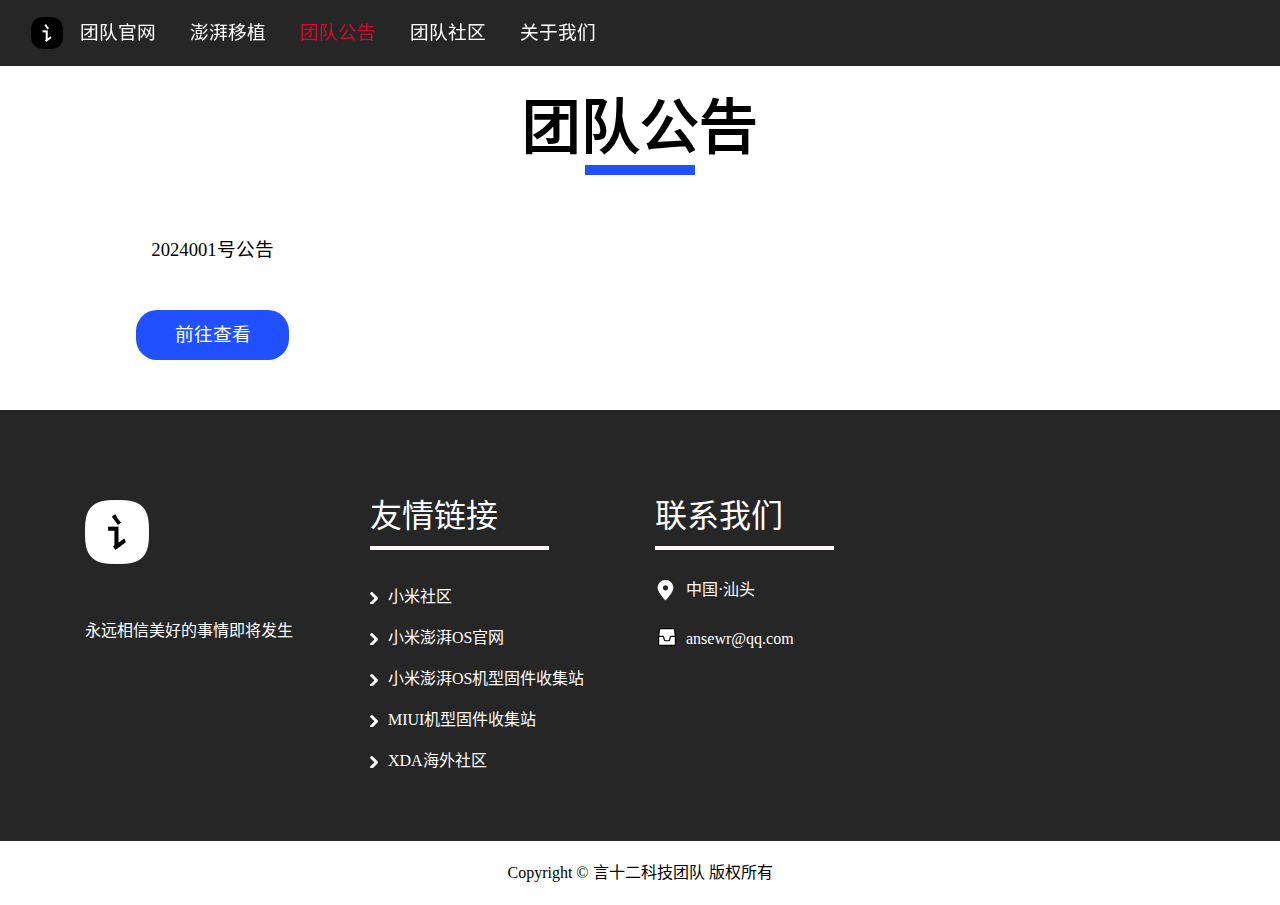
==== commit 620ba8c3: "Update index.html" ====
--- a/index.html
+++ b/index.html
@@ -1,5 +1,5 @@
 <!DOCTYPE html>
-<html lang="en">
+<html lang="zh-CN">
 <head>
 <!-- basic -->
 <meta charset="utf-8">
@@ -9,7 +9,7 @@
 <meta name="viewport" content="width=device-width, initial-scale=1">
 <meta name="viewport" content="initial-scale=1, maximum-scale=1">
 <!-- site metas -->
-<title>News</title>
+<title>团队公告 - 言十二科技团队</title>
 <meta name="keywords" content="">
 <meta name="description" content="">
 <meta name="author" content="">	
@@ -20,7 +20,7 @@
 <!-- Responsive-->
 <link rel="stylesheet" href="css/responsive.css">
 <!-- fevicon -->
-<link rel="icon" href="images/fevicon.png" type="image/gif" />
+<link rel="icon" href="images/favicon.ico" type="image/gif" />
 <!-- Scrollbar Custom CSS -->
 <link rel="stylesheet" href="css/jquery.mCustomScrollbar.min.css">
 <!-- Tweaks for older IEs-->
@@ -32,97 +32,80 @@
 
 </head>
 <body>
-	<!-- header section start -->
-	<div class="header_section">
-		<div class="container-fluid">
-			<nav class="navbar navbar-expand-lg navbar-light bg-light">
-                <div class="logo"><a href="index.html"><img src="images/logo.png"></a></div>
-                <button class="navbar-toggler" type="button" data-toggle="collapse" data-target="#navbarSupportedContent" aria-controls="navbarSupportedContent" aria-expanded="false"aria-label="Toggle navigation">
-                <span class="navbar-toggler-icon"></span>
-                </button>
-                <div class="collapse navbar-collapse" id="navbarSupportedContent">
-                   <a class="nav-item nav-link" href="index.html">Home</a>
-                   <a class="nav-item nav-link" href="browse ads.html">Browse ads</a>
-                   <a class="nav-item nav-link" href="about.html">About</a>
-                   <a class="nav-item nav-link" href="news.html">News</a>
-                   <a class="nav-item nav-link" href="clients.html">Clients</a>
-                   <a class="nav-item nav-link" href="contact.html">Contact</a>
-                   <a class="nav-item nav-link" href="contact.html">LOG IN / SIGN UP</a>
-                   <div class="search_main"><img src="images/search-icon.png"></div>
-                </div>
-            </nav>
+<!-- header section start -->
+<div class="header_section">
+	<div class="container-fluid"
+		style="background-color: rgba(0, 0, 0, .85);z-index: 99;backdrop-filter: blur(50px);position: fixed;backdrop-filter: opacity(20%);top: 0;width: 100%;">
+		<nav class="navbar navbar-expand-lg navbar-light bg-light">
+			<div class="logo"><a href="https://hiansewr.github.io/"><img src="images/logo.png" width="32" height="32"></a></div>
+			<button class="navbar-toggler" type="button" data-toggle="collapse"
+				data-target="#navbarSupportedContent" aria-controls="navbarSupportedContent" aria-expanded="false"
+				aria-label="Toggle navigation">
+				<span class="navbar-toggler-icon"></span>
+			</button>
+			<div class="collapse navbar-collapse" id="navbarSupportedContent">
+				<a class="nav-item nav-link" href="https://hiansewr.github.io/">团队官网</a>
+				<a class="nav-item nav-link" href="https://hiansewr.github.io/hyperos/">澎湃移植</a>
+                                <a class="nav-item nav-link" href="">
+					<font color="#CE0E2D">团队公告</font>
+				</a>
+                                <a class="nav-item nav-link" href="https://support.qq.com/products/619195">团队社区</a>
+                                <a class="nav-item nav-link" href="https://hiansewr.github.io/about/">关于我们</a>
+			</div>
+		</nav>
+	</div>
+	<!-- header section end -->
+	<!-- section promoted start -->
+	<div class=" layout_padding promoted_section">
+		<div class="container">
+			<h1 class="promoted_text">团队公告</span></h1>
+			<div class="images_main">
+				<div class="row" style="margin-bottom: 50px;">
+					<div class="col-sm-6 col-md-6 col-lg-3">
+						<div class="images"><img src="" style="width: 100%;border-radius: 21px;"></div>
+						<button class="promoted_bt">2024001号公告</button>
+						<div class="mobile_bt"><a href="">前往查看</a></div>
+					</div>
+				</div>
+			</div>
 		</div>
-    </div>
-	<!-- header section end -->
-	<!-- section popular stores start -->
-    <div class="layout_padding popular_section">
-        <div class="container">
-            <h1 class="popular_taital">POPULAR STORES</h1>
-            <p class="lorem_ipsum_text">Lorem Ipsum is that it has a more-or-less normal distribution of letters, as opposed to using 'Content her</p>
-            <div class="popular_section2">
-                <div class="row">
-                    <div class="col-md-4">
-                        <div class="video_main">
-                            <div class="play_icon"><a href="#"><img src="images/play-icon.png"></a></div>
-                        </div>
-                        <div class="video_main">
-                            <div class="play_icon"><a href="#"><img src="images/play-icon.png"></a></div>
-                        </div>
-                    </div>
-                    <div class="col-md-4">
-                        <div class="video_main_2">
-                            <div class="play_icon_2"><a href="#"><img src="images/play-icon.png"></a></div>
-                        </div>
-                    </div>
-                    <div class="col-md-4">
-                        <div class="video_main">
-                            <div class="play_icon"><a href="#"><img src="images/play-icon.png"></a></div>
-                        </div>
-                        <div class="video_main">
-                            <div class="play_icon"><a href="#"><img src="images/play-icon.png"></a></div>
-                        </div>
-                    </div>
-                </div>
-            </div>
-        </div>
-    </div>
-    <!-- section POPULAR STORES end -->
+	</div>
+	<!-- section promoted end -->
 	<!-- footer section start -->
 	<div class="layout_padding footer_section">
 		<div class="container">
 			<div class="row">
 				<div class="col-sm-6 col-md-6 col-lg-3">
-					<div class="footer_logo"><img src="images/footer-logo.png"></div>
-					<p class="dolor_text">dolor sit amet, consectetur adipiscing elit, sed do eiusmod tempor incididunt ut labore et sdolor sit amet,</p>
+					<div class="footer_logo"><img src="images/footer-logo.png" width="64" height="64"></div>
+					<p class="dolor_text">永远相信美好的事情即将发生</p>
 				</div>
 				<div class="col-sm-6 col-md-6 col-lg-3">
-					<h1 class="quick_text">Quick links</h1>
-					<div class="chevron_arrow"><img src="images/chevron-arrow.png"><span class="padding-left">Join Us</span></div>
-					<div class="chevron_arrow"><img src="images/chevron-arrow.png"><span class="padding-left">Maintenance</span></div>
-					<div class="chevron_arrow"><img src="images/chevron-arrow.png"><span class="padding-left">Language Packs</span></div>
-					<div class="chevron_arrow"><img src="images/chevron-arrow.png"><span class="padding-left">LearnPress</span></div>
-					<div class="chevron_arrow"><img src="images/chevron-arrow.png"><span class="padding-left">Release Status</span></div>
+					<h1 class="quick_text">友情链接</h1>
+					<div class="chevron_arrow"><a href="http://www.xiaomi.cn/"><img src="images/chevron-arrow.png"><span
+								class="padding-left">小米社区</span></a></div>
+					<div class="chevron_arrow"><a href="https://hyperos.mi.com/"><img
+								src="images/chevron-arrow.png"><span class="padding-left">小米澎湃OS官网</span></a></div>
+					<div class="chevron_arrow"><a href="https://hyperos.fans/"><img src="images/chevron-arrow.png"><span
+								class="padding-left">小米澎湃OS机型固件收集站</span></a></div>
+					<div class="chevron_arrow"><a href="https://roms.miuier.com/"><img
+								src="images/chevron-arrow.png"><span class="padding-left">MIUI机型固件收集站</span></a></div>
+					<div class="chevron_arrow"><a href="https://xdaforums.com/"><img
+								src="images/chevron-arrow.png"><span class="padding-left">XDA海外社区</span></a></div>
 				</div>
 				<div class="col-sm-6 col-md-6 col-lg-3">
-					<h1 class="subscribe_text">Subcribe email</h1>
-					<p class="ipsum_text">Lorem ipsum dolor sit amet, consectetur adipiscing elit,</p>
-					<input type="text" class="email_text" placeholder="Your Email" name="Name">
-					<button class="submit_text">Submit</button>
-				</div>
-				<div class="col-sm-6 col-md-6 col-lg-3">
-					<h1 class="quick_text">Contact Us</h1>
-					<div class="map_flag"><img src="images/map-flag.png"><span class="padding-left">London 145 United Kingdom</span></div>
-					<div class="map_flag"><img src="images/email-icon.png"><span class="padding-left">adsiter@gmail.com</span></div>
-					<div class="map_flag"><img src="images/phone-icon.png"><span class="padding-left">+12586954775</span></div>
+					<h1 class="quick_text">联系我们</h1>
+					<div class="map_flag"><svg id="saplacesvg" class="siz16" viewBox="0 0 16 16" xmlns="http://www.w3.org/2000/svg" style="width: 21px;"><path d="M0 0h16v16H0z" fill="none"></path><path class="gray50_fill" d="M8 .001C4.687.001 2 2.687 2 6c0 .001.035.348.035.348.033.226.077.45.131.671.161.664.413 1.303.75 1.899.189.361.409.725.633 1.088s.463.724.709 1.08c.228.33.456.644.683.952.069.092.135.182.203.272.223.295.444.585.659.853l.454.567c.382.463.8.94 1.134 1.314l.24.267c.045.05.101.088.16.116.008.004.017.006.026.009a.5047.5047 0 0 0 .205.033c.074-.006.147-.023.211-.06-.064.037-.137.054-.211.06.072-.005.143-.019.209-.058a.4787.4787 0 0 0 .136-.1l.176-.2c.342-.382.789-.89 1.2-1.386.6-.722 1.3-1.637 1.976-2.609.499-.705.954-1.44 1.365-2.2.525-.889.838-1.886.916-2.916C14 2.687 11.313.001 8 .001zm1.414 7.413C9.052 7.776 8.552 8 8 8s-1.052-.224-1.414-.586S6 6.552 6 6s.224-1.052.586-1.414S7.448 4 8 4s1.052.224 1.414.586S10 5.448 10 6s-.224 1.052-.586 1.414zM8 3.979c-1.105 0-2 .895-2 2 0-1.105.895-2 2-2s2 .895 2 2c0-1.105-.895-2-2-2z" fill="#fff"></path></svg><span class="padding-left">中国·汕头</span></div>
+					<div class="map_flag"><svg xmlns="http://www.w3.org/2000/svg" fill="none" viewBox="0 0 21 21" style="width: 21px; height: 21px"><path d="M4.44807 4.40061C4.49871 3.94482 4.88397 3.6 5.34256 3.6H18.6574C19.116 3.6 19.5013 3.94482 19.5519 4.40061L20.4 12.0332V19.5C20.4 19.9971 19.9971 20.4 19.5 20.4H4.5C4.00294 20.4 3.6 19.9971 3.6 19.5V12.0332L4.44807 4.40061Z" stroke="black" stroke-width="1.2" fill="#fff"></path><path d="M3.40588 11.4637H7.88538C8.29231 11.4637 8.64268 11.751 8.72248 12.15L9.1644 14.3596C9.32402 15.1577 10.0247 15.7321 10.8386 15.7321H13.1613C13.9751 15.7321 14.6759 15.1577 14.8355 14.3596L15.2774 12.15C15.3572 11.751 15.7076 11.4637 16.1145 11.4637H20.594" stroke="black" stroke-width="1.2" fill="#fff"></path></svg><span
+							class="padding-left">ansewr@qq.com</span></div>
 				</div>
 			</div>
 		</div>
 	</div>
 	<!-- footer section end -->
 	<!-- copyright section start -->
-    <div class="copyright">
-    	<p class="copyright_text">&copy; All Rights Reserved. <a target="_blank" href="http://www.mobanwang.com/" title="网页模板">网页模板</a></p>
-    </div>
+	<div class="copyright">
+		<p class="copyright_text">Copyright &copy; 言十二科技团队 版权所有</p>
+	</div>
 	<!-- copyright section end -->
     <!-- Javascript files-->
     <script src="js/jquery.min.js"></script>
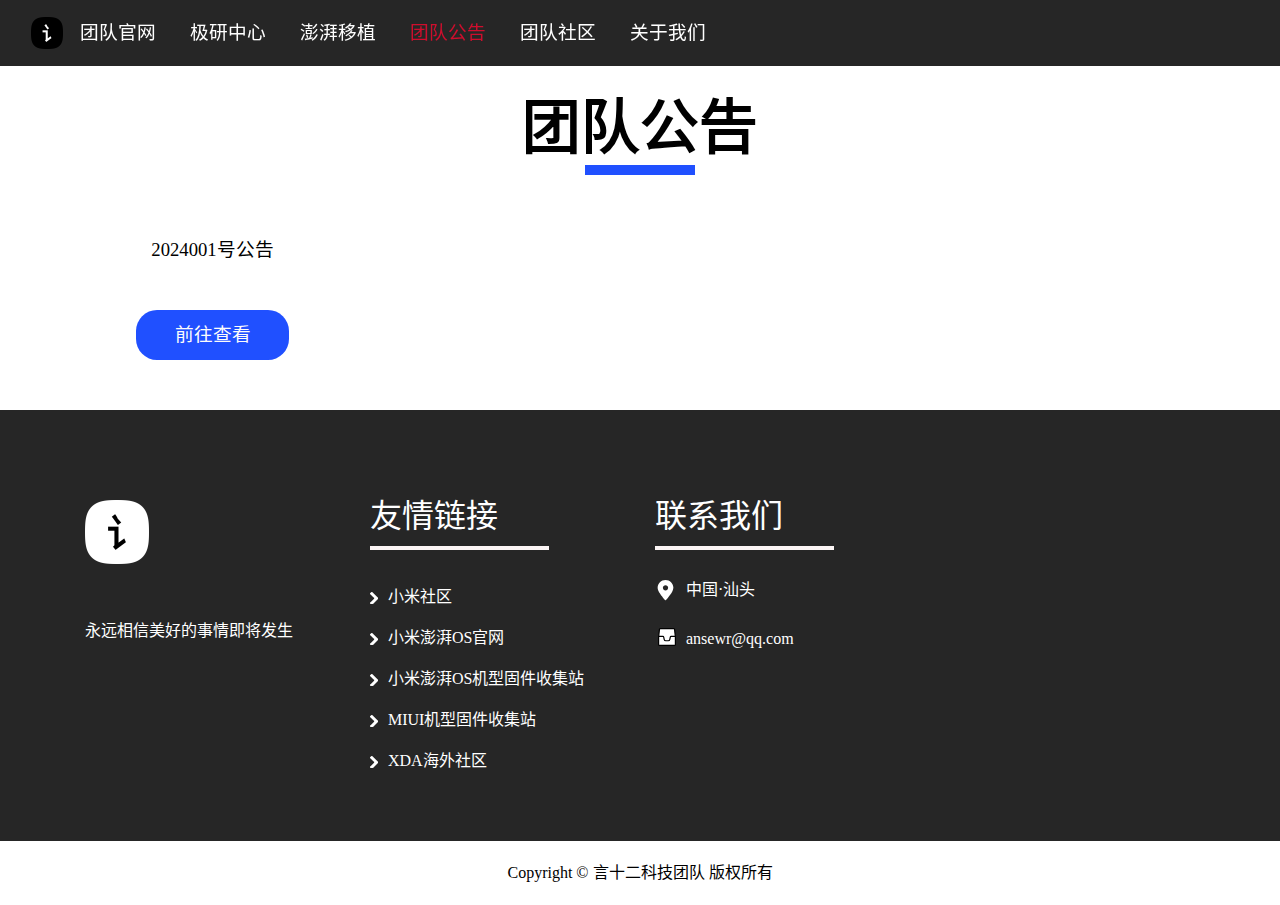
==== commit 53a5b22b: "Update index.html" ====
--- a/index.html
+++ b/index.html
@@ -45,6 +45,7 @@
 			</button>
 			<div class="collapse navbar-collapse" id="navbarSupportedContent">
 				<a class="nav-item nav-link" href="https://hiansewr.github.io/">团队官网</a>
+				<a class="nav-item nav-link" href="https://hiagc.github.io/">极研中心</a>
 				<a class="nav-item nav-link" href="https://hiansewr.github.io/hyperos/">澎湃移植</a>
                                 <a class="nav-item nav-link" href="">
 					<font color="#CE0E2D">团队公告</font>
@@ -64,7 +65,7 @@
 					<div class="col-sm-6 col-md-6 col-lg-3">
 						<div class="images"><img src="" style="width: 100%;border-radius: 21px;"></div>
 						<button class="promoted_bt">2024001号公告</button>
-						<div class="mobile_bt"><a href="">前往查看</a></div>
+						<div class="mobile_bt"><a href="https://hiansewr.github.io/news/Pages/2024001/">前往查看</a></div>
 					</div>
 				</div>
 			</div>
--- a/css/style.css
+++ b/css/style.css
@@ -157,11 +157,7 @@
     -webkit-tap-highlight-color: transparent;
     width: 100%;
     float: left;
-    background-image: url(../images/banner.png);
     height: auto;
-    background-size: 100% auto;
-    background-repeat: no-repeat;
-    background-attachment: scroll;
 }
 
 nav.main-menu {
@@ -220,6 +216,7 @@
     width: 100%;
     float: left;
     padding-bottom: 80px;
+    background-image: url(https://cia.hyperos.mi.com/hyperos-homepage/idx_pc.png);
 }
 
 .video_icon {
